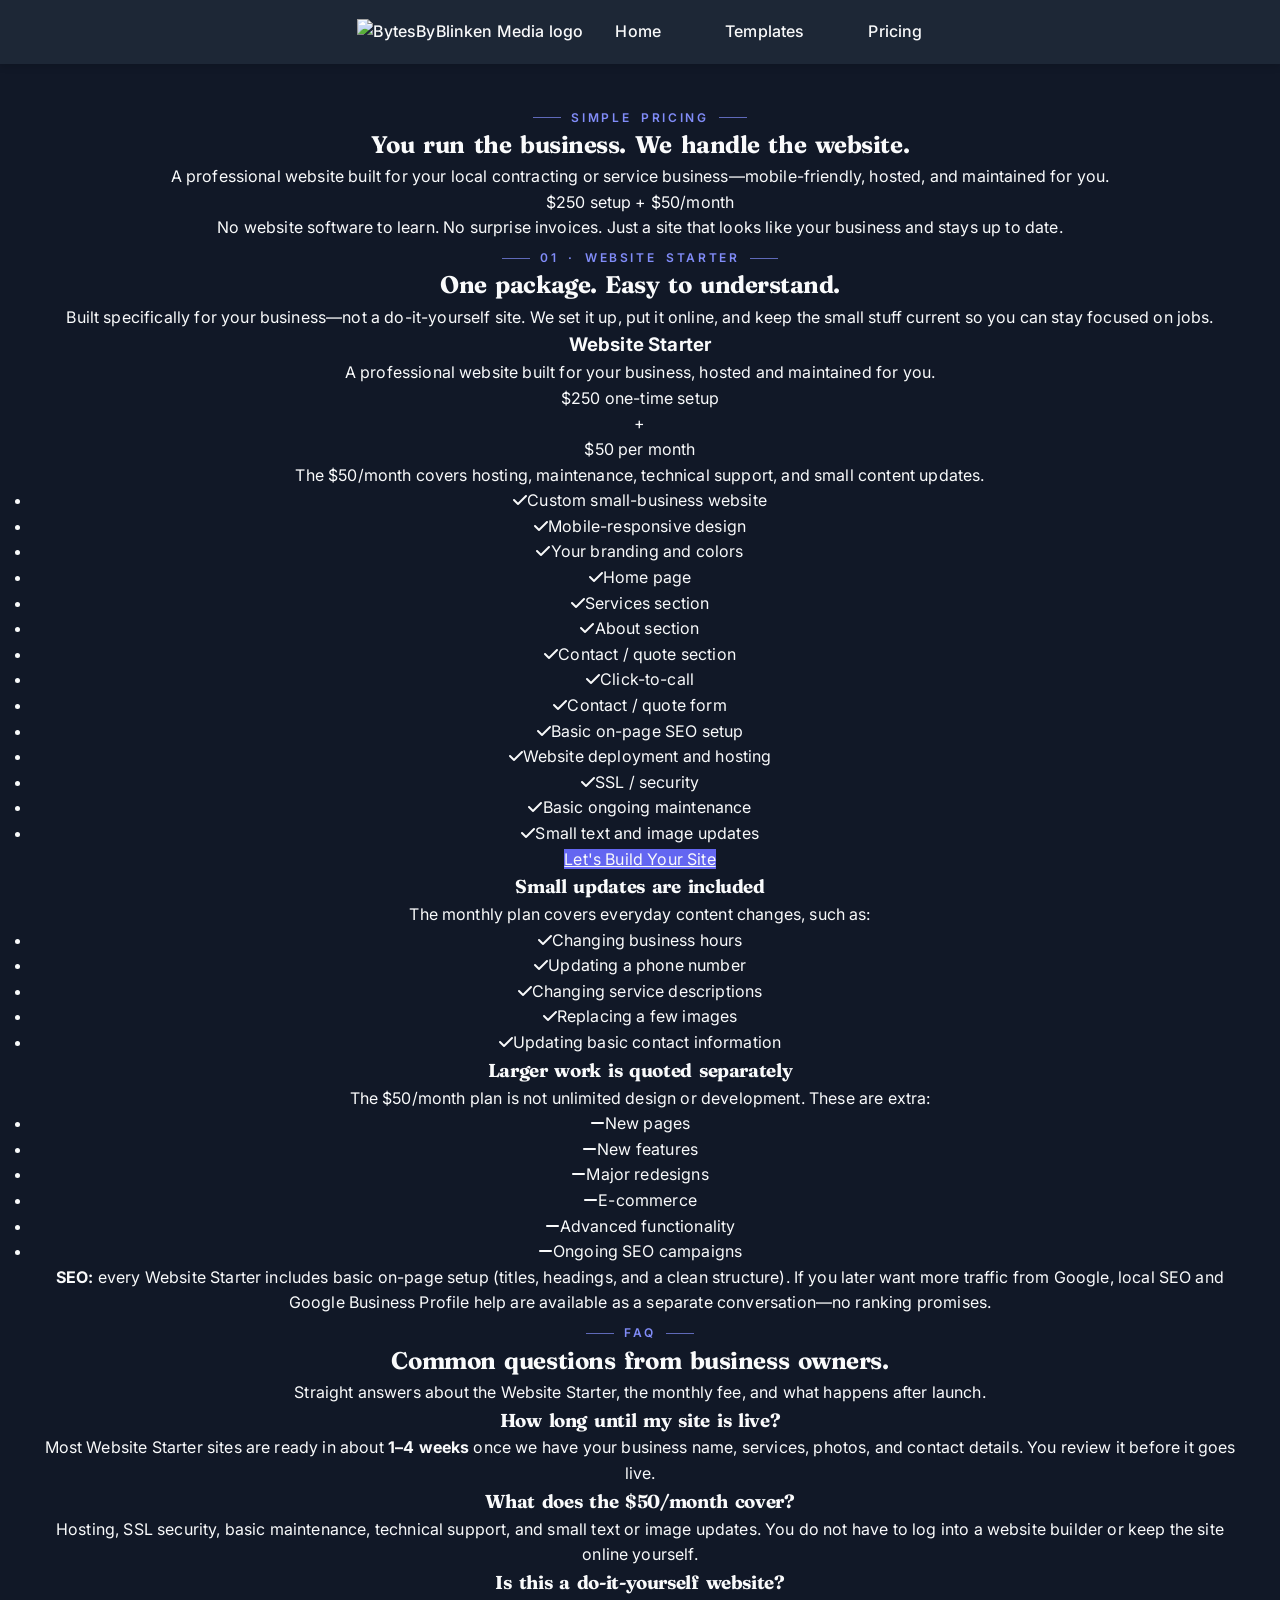
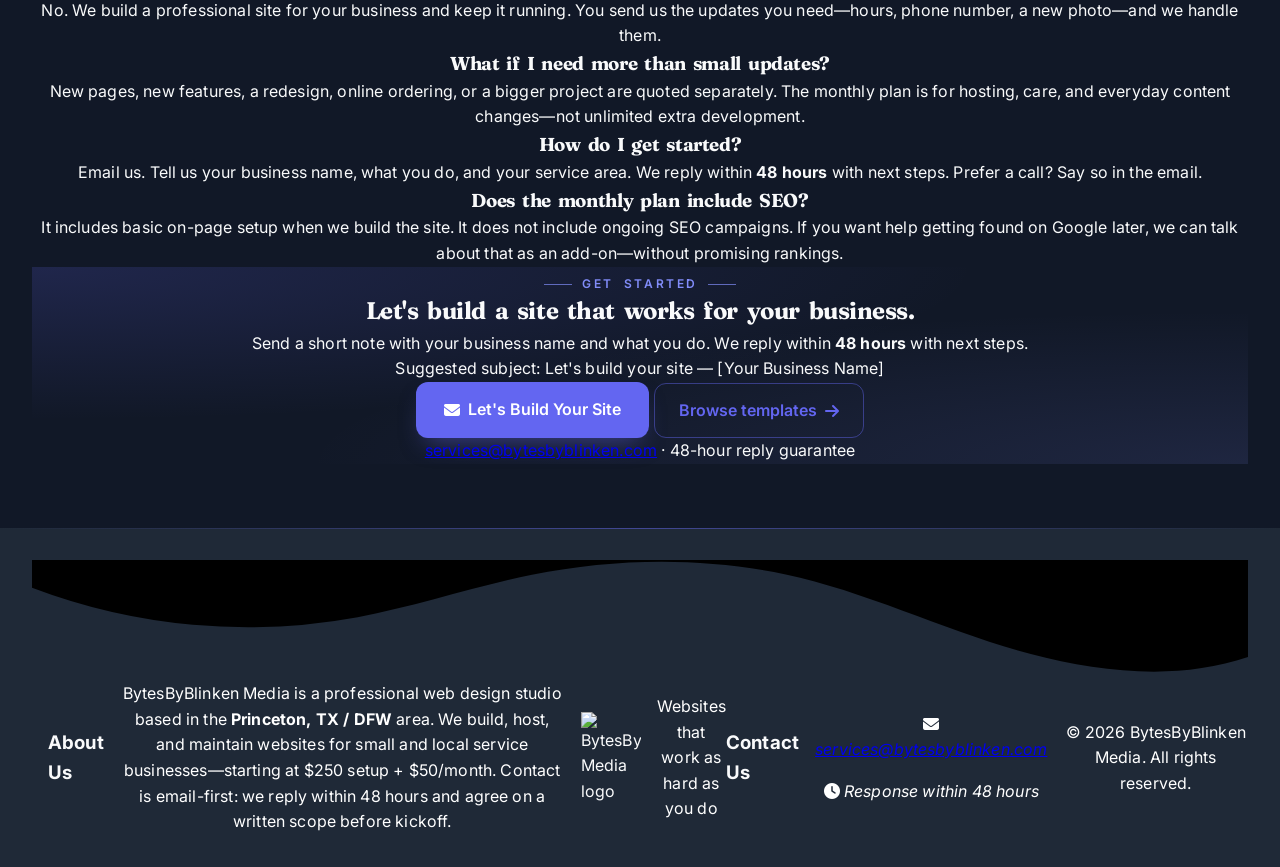
==== pricing.html @ 93beb2c6 "Show real client work and a Princeton/DFW About section. Replace template demos in Recent work with " ====
<!DOCTYPE html>
<html lang="en">
<head>
    <meta charset="UTF-8">
    <meta name="viewport" content="width=device-width, initial-scale=1.0">
    <meta name="description" content="Simple website pricing for local contractors and service businesses: $250 setup plus $50/month. We build, host, and maintain your site so you can run the business.">
    <meta name="keywords" content="small business website pricing, contractor website cost, local business website, affordable website for service businesses, $50 month website, web design pricing" />
    <meta name="author" content="BytesByBlinken">
    <meta name="robots" content="index, follow, max-snippet:-1, max-image-preview:large, max-video-preview:-1">
    <meta property="og:title" content="Website Pricing for Local Businesses | BytesByBlinken Media">
    <meta property="og:description" content="A professional website for your business: $250 setup + $50/month. Hosting, maintenance, and small updates included. You run the business. We handle the website.">
    <meta property="og:image" content="https://builtbyblinken.com/images/Logo.png">
    <meta property="og:image:width" content="1200">
    <meta property="og:image:height" content="630">
    <meta property="og:url" content="https://builtbyblinken.com/pricing.html">
    <meta property="og:type" content="website">
    <link rel="canonical" href="https://builtbyblinken.com/pricing.html">
    <title>Website Pricing for Local Businesses | BytesByBlinken Media</title>
    <link rel="stylesheet" href="style.css">
    <link rel="stylesheet" href="pricing.css">
    <link rel="stylesheet" href="tailwind-built.css">
    <link rel="stylesheet" href="https://cdnjs.cloudflare.com/ajax/libs/font-awesome/6.4.0/css/all.min.css">
    <link rel="icon" type="image/png" href="./images/Logo.png">

    <!-- Google tag (gtag.js) -->
    <script async src="https://www.googletagmanager.com/gtag/js?id=G-9R77YHRG17"></script>
    <script>
      window.dataLayer = window.dataLayer || [];
      function gtag(){dataLayer.push(arguments);}
      gtag('js', new Date());
      gtag('config', 'G-9R77YHRG17');
    </script>

    <!-- Structured Data for Pricing Page -->
    <script type="application/ld+json">
    {
      "@context": "https://schema.org",
      "@type": "PriceSpecification",
      "name": "Website Starter Pricing - BytesByBlinken Media",
      "description": "Professional website for local contractors and service businesses: $250 one-time setup plus $50 per month for hosting, maintenance, and small updates.",
      "url": "https://builtbyblinken.com/pricing.html",
      "isPartOf": {
        "@type": "WebSite",
        "name": "BytesByBlinken Media",
        "url": "https://builtbyblinken.com"
      },
      "offers": [
        {
          "@type": "Offer",
          "name": "Website Starter",
          "description": "Custom small-business website with hosting, maintenance, and small updates included",
          "priceCurrency": "USD",
          "priceSpecification": [
            {
              "@type": "UnitPriceSpecification",
              "name": "One-time setup",
              "price": "250",
              "priceCurrency": "USD"
            },
            {
              "@type": "UnitPriceSpecification",
              "name": "Monthly hosting and maintenance",
              "price": "50",
              "priceCurrency": "USD",
              "billingDuration": "P1M"
            }
          ],
          "itemOffered": {
            "@type": "Service",
            "name": "Website Starter",
            "serviceType": "Small Business Website"
          }
        }
      ]
    }
    </script>
</head>
<body class="bg-primary text-light min-h-screen flex flex-col">
    <header>
        <nav id="navbar" class="fixed top-0 left-0 w-full bg-secondary/95 backdrop-blur-md border-b border-white/10 shadow-lg shadow-black/25 z-50 transition-all duration-300">
            <div class="container mx-auto px-4 py-3 flex flex-row justify-between items-center">
                <a href="./index.html" class="transition-transform duration-300 hover:scale-105 flex items-center" aria-label="BytesByBlinken Media home">
                    <img id="navbar-logo" src="./images/Logo.png" alt="BytesByBlinken Media logo" class="w-10 h-auto">
                </a>
                <ul class="flex flex-row space-x-8 items-center">
                    <li class="flex flex-row md:space-x-8 space-x-4">
                        <a href="./index.html" class="text-light hover:text-accent transition-colors relative py-2 flex items-center after:absolute after:bottom-0 after:left-1/2 after:-translate-x-1/2 after:w-0 after:h-0.5 after:bg-accent after:transition-all hover:after:w-4/5">Home</a>
                        <a href="./templates.html" class="text-light hover:text-accent transition-colors relative py-2 flex items-center after:absolute after:bottom-0 after:left-1/2 after:-translate-x-1/2 after:w-0 after:h-0.5 after:bg-accent after:transition-all hover:after:w-4/5">Templates</a>
                        <a href="./pricing.html" class="text-accent transition-colors relative py-2 flex items-center after:absolute after:bottom-0 after:left-1/2 after:-translate-x-1/2 after:w-4/5 after:h-0.5 after:bg-accent after:transition-all">Pricing</a>
                    </li>
                </ul>
            </div>
        </nav>
    </header>

    <main class="container mx-auto px-4 pt-24 md:pt-28 flex-grow">
        <!-- Hero Section -->
        <section class="relative pb-10 md:pb-14" aria-labelledby="pricing-heading">
            <div class="absolute inset-0 bg-gradient-soft pointer-events-none rounded-3xl" aria-hidden="true"></div>
            <div class="relative pt-6 md:pt-10 px-2 sm:px-4 md:px-6 max-w-4xl mx-auto text-center">
                <span class="eyebrow eyebrow-center justify-center">Simple pricing</span>
                <h1 id="pricing-heading" class="font-display text-4xl sm:text-5xl md:text-6xl text-light font-semibold leading-[1.05] mt-5">
                    You run the business. <span class="text-accent italic">We handle the website.</span>
                </h1>
                <p class="text-muted text-lg md:text-xl leading-relaxed mt-6 max-w-2xl mx-auto animate-slideUp">
                    A professional website built for your local contracting or service business—mobile-friendly, hosted, and maintained for you.
                </p>
                <p class="text-light text-xl md:text-2xl font-semibold mt-6 animate-slideUp">
                    $250 setup + $50/month
                </p>
                <p class="text-muted text-sm md:text-base mt-3 max-w-xl mx-auto">
                    No website software to learn. No surprise invoices. Just a site that looks like your business and stays up to date.
                </p>
            </div>
        </section>

        <!-- Website Starter Section -->
        <section id="website-design" class="py-12 md:py-14 border-t border-white/10" aria-labelledby="website-starter-heading">
            <div class="text-center mb-10 md:mb-12 max-w-3xl mx-auto">
                <span class="eyebrow eyebrow-center justify-center">01 · Website Starter</span>
                <h2 id="website-starter-heading" class="font-display text-3xl md:text-4xl lg:text-5xl text-light font-semibold mt-4 leading-tight">
                    One package. Easy to understand.
                </h2>
                <p class="text-muted mt-6 leading-relaxed text-base md:text-lg">Built specifically for your business—not a do-it-yourself site. We set it up, put it online, and keep the small stuff current so you can stay focused on jobs.</p>
            </div>

            <div class="max-w-5xl mx-auto mt-10 md:mt-12">
                <div class="pricing-card pricing-starter">
                    <div class="pricing-header">
                        <h3 class="pricing-title">Website Starter</h3>
                        <p class="pricing-subtitle">A professional website built for your business, hosted and maintained for you.</p>
                    </div>
                    <div class="pricing-price pricing-price-dual">
                        <div>
                            <span class="price">$250</span>
                            <span class="period">one-time setup</span>
                        </div>
                        <div class="pricing-price-plus" aria-hidden="true">+</div>
                        <div>
                            <span class="price">$50</span>
                            <span class="period">per month</span>
                        </div>
                    </div>
                    <p class="pricing-price-note">The $50/month covers hosting, maintenance, technical support, and small content updates.</p>
                    <div class="pricing-features">
                        <ul>
                            <li><i class="fas fa-check" aria-hidden="true"></i><span class="pricing-feature-text">Custom small-business website</span></li>
                            <li><i class="fas fa-check" aria-hidden="true"></i><span class="pricing-feature-text">Mobile-responsive design</span></li>
                            <li><i class="fas fa-check" aria-hidden="true"></i><span class="pricing-feature-text">Your branding and colors</span></li>
                            <li><i class="fas fa-check" aria-hidden="true"></i><span class="pricing-feature-text">Home page</span></li>
                            <li><i class="fas fa-check" aria-hidden="true"></i><span class="pricing-feature-text">Services section</span></li>
                            <li><i class="fas fa-check" aria-hidden="true"></i><span class="pricing-feature-text">About section</span></li>
                            <li><i class="fas fa-check" aria-hidden="true"></i><span class="pricing-feature-text">Contact / quote section</span></li>
                            <li><i class="fas fa-check" aria-hidden="true"></i><span class="pricing-feature-text">Click-to-call</span></li>
                            <li><i class="fas fa-check" aria-hidden="true"></i><span class="pricing-feature-text">Contact / quote form</span></li>
                            <li><i class="fas fa-check" aria-hidden="true"></i><span class="pricing-feature-text">Basic on-page SEO setup</span></li>
                            <li><i class="fas fa-check" aria-hidden="true"></i><span class="pricing-feature-text">Website deployment and hosting</span></li>
                            <li><i class="fas fa-check" aria-hidden="true"></i><span class="pricing-feature-text">SSL / security</span></li>
                            <li><i class="fas fa-check" aria-hidden="true"></i><span class="pricing-feature-text">Basic ongoing maintenance</span></li>
                            <li><i class="fas fa-check" aria-hidden="true"></i><span class="pricing-feature-text">Small text and image updates</span></li>
                        </ul>
                    </div>
                    <div class="pricing-action">
                        <a href="mailto:services@bytesbyblinken.com?subject=Let%27s%20build%20your%20site%20%E2%80%94%20%5BYour%20Business%20Name%5D&body=Hi%2C%0A%0AI%27m%20interested%20in%20the%20Website%20Starter%20(%24250%20setup%20%2B%20%2450%2Fmonth).%0A%0A-%20Business%20name%3A%20%0A-%20What%20you%20do%3A%20%0A-%20Service%20area%3A%20%0A-%20Current%20website%20or%20social%20(if%20any)%3A%20%0A%0AIf%20you%27d%20rather%20talk%20on%20the%20phone%20first%2C%20say%20so%20here.%0A%0AThanks%21" class="btn-primary">Let's Build Your Site</a>
                    </div>
                </div>
            </div>

            <div class="grid grid-cols-1 md:grid-cols-2 gap-6 md:gap-8 mt-10 md:mt-12 max-w-4xl mx-auto">
                <div class="bg-secondary/60 rounded-xl p-6 backdrop-blur-sm border border-white/5">
                    <h3 class="font-display text-xl font-semibold text-accent mb-3">Small updates are included</h3>
                    <p class="text-muted leading-relaxed mb-3">The monthly plan covers everyday content changes, such as:</p>
                    <ul class="text-muted text-sm space-y-2">
                        <li class="flex gap-2"><i class="fas fa-check text-accent text-xs mt-1.5 shrink-0"></i><span>Changing business hours</span></li>
                        <li class="flex gap-2"><i class="fas fa-check text-accent text-xs mt-1.5 shrink-0"></i><span>Updating a phone number</span></li>
                        <li class="flex gap-2"><i class="fas fa-check text-accent text-xs mt-1.5 shrink-0"></i><span>Changing service descriptions</span></li>
                        <li class="flex gap-2"><i class="fas fa-check text-accent text-xs mt-1.5 shrink-0"></i><span>Replacing a few images</span></li>
                        <li class="flex gap-2"><i class="fas fa-check text-accent text-xs mt-1.5 shrink-0"></i><span>Updating basic contact information</span></li>
                    </ul>
                </div>
                <div class="bg-secondary/60 rounded-xl p-6 backdrop-blur-sm border border-white/5">
                    <h3 class="font-display text-xl font-semibold text-accent mb-3">Larger work is quoted separately</h3>
                    <p class="text-muted leading-relaxed mb-3">The $50/month plan is not unlimited design or development. These are extra:</p>
                    <ul class="text-muted text-sm space-y-2">
                        <li class="flex gap-2"><i class="fas fa-minus text-muted text-xs mt-1.5 shrink-0"></i><span>New pages</span></li>
                        <li class="flex gap-2"><i class="fas fa-minus text-muted text-xs mt-1.5 shrink-0"></i><span>New features</span></li>
                        <li class="flex gap-2"><i class="fas fa-minus text-muted text-xs mt-1.5 shrink-0"></i><span>Major redesigns</span></li>
                        <li class="flex gap-2"><i class="fas fa-minus text-muted text-xs mt-1.5 shrink-0"></i><span>E-commerce</span></li>
                        <li class="flex gap-2"><i class="fas fa-minus text-muted text-xs mt-1.5 shrink-0"></i><span>Advanced functionality</span></li>
                        <li class="flex gap-2"><i class="fas fa-minus text-muted text-xs mt-1.5 shrink-0"></i><span>Ongoing SEO campaigns</span></li>
                    </ul>
                </div>
            </div>

            <p class="text-muted text-sm mt-8 max-w-2xl mx-auto leading-relaxed border border-white/10 rounded-xl bg-secondary/40 px-4 py-3 text-center">
                <strong class="text-light font-medium">SEO:</strong> every Website Starter includes basic on-page setup (titles, headings, and a clean structure). If you later want more traffic from Google, local SEO and Google Business Profile help are available as a separate conversation—no ranking promises.
            </p>
        </section>

        <!-- FAQ Section -->
        <section class="py-12 md:py-14 border-t border-white/10" aria-labelledby="pricing-faq-heading">
            <div class="text-center mb-10 md:mb-12 max-w-3xl mx-auto">
                <span class="eyebrow eyebrow-center justify-center">FAQ</span>
                <h2 id="pricing-faq-heading" class="font-display text-3xl md:text-4xl lg:text-5xl text-light font-semibold mt-4 leading-tight">
                    Common questions <span class="text-accent">from business owners</span>.
                </h2>
                <p class="text-muted mt-5 leading-relaxed text-base md:text-lg">Straight answers about the Website Starter, the monthly fee, and what happens after launch.</p>
            </div>

            <div class="grid grid-cols-1 md:grid-cols-2 gap-6 md:gap-8 mt-10 md:mt-12 max-w-4xl mx-auto">
                <div class="bg-secondary/60 rounded-xl p-6 backdrop-blur-sm border border-white/5">
                    <h3 class="font-display text-xl font-semibold text-accent mb-3">How long until my site is live?</h3>
                    <p class="text-muted leading-relaxed">Most Website Starter sites are ready in about <strong class="text-light font-medium">1–4 weeks</strong> once we have your business name, services, photos, and contact details. You review it before it goes live.</p>
                </div>

                <div class="bg-secondary/60 rounded-xl p-6 backdrop-blur-sm border border-white/5">
                    <h3 class="font-display text-xl font-semibold text-accent mb-3">What does the $50/month cover?</h3>
                    <p class="text-muted leading-relaxed">Hosting, SSL security, basic maintenance, technical support, and small text or image updates. You do not have to log into a website builder or keep the site online yourself.</p>
                </div>

                <div class="bg-secondary/60 rounded-xl p-6 backdrop-blur-sm border border-white/5">
                    <h3 class="font-display text-xl font-semibold text-accent mb-3">Is this a do-it-yourself website?</h3>
                    <p class="text-muted leading-relaxed">No. We build a professional site for your business and keep it running. You send us the updates you need—hours, phone number, a new photo—and we handle them.</p>
                </div>

                <div class="bg-secondary/60 rounded-xl p-6 backdrop-blur-sm border border-white/5">
                    <h3 class="font-display text-xl font-semibold text-accent mb-3">What if I need more than small updates?</h3>
                    <p class="text-muted leading-relaxed">New pages, new features, a redesign, online ordering, or a bigger project are quoted separately. The monthly plan is for hosting, care, and everyday content changes—not unlimited extra development.</p>
                </div>

                <div class="bg-secondary/60 rounded-xl p-6 backdrop-blur-sm border border-white/5">
                    <h3 class="font-display text-xl font-semibold text-accent mb-3">How do I get started?</h3>
                    <p class="text-muted leading-relaxed">Email us. Tell us your business name, what you do, and your service area. We reply within <strong class="text-light font-medium">48 hours</strong> with next steps. Prefer a call? Say so in the email.</p>
                </div>

                <div class="bg-secondary/60 rounded-xl p-6 backdrop-blur-sm border border-white/5">
                    <h3 class="font-display text-xl font-semibold text-accent mb-3">Does the monthly plan include SEO?</h3>
                    <p class="text-muted leading-relaxed">It includes basic on-page setup when we build the site. It does not include ongoing SEO campaigns. If you want help getting found on Google later, we can talk about that as an add-on—without promising rankings.</p>
                </div>
            </div>
        </section>

        <!-- CTA Section -->
        <section class="py-12 md:py-16">
            <div class="text-center bg-gradient-soft bg-secondary/50 rounded-3xl p-10 md:p-14 backdrop-blur-sm border border-accent/20 ring-1 ring-white/5 shadow-xl shadow-black/20 max-w-4xl mx-auto">
                <span class="eyebrow eyebrow-center justify-center">Get started</span>
                <h2 class="font-display text-3xl md:text-4xl lg:text-5xl font-semibold text-light mt-5 mb-5 leading-tight">
                    Let's build a site that <span class="text-accent">works for your business</span>.
                </h2>
                <p class="text-muted mb-3 max-w-2xl mx-auto leading-relaxed text-base md:text-lg">Send a short note with your business name and what you do. We reply within <strong class="text-light font-medium">48 hours</strong> with next steps.</p>
                <p class="text-muted text-sm mb-8 max-w-xl mx-auto">Suggested subject: <span class="text-light font-medium">Let's build your site — [Your Business Name]</span></p>
                <div class="flex flex-col sm:flex-row justify-center items-center gap-4">
                    <a href="mailto:services@bytesbyblinken.com?subject=Let%27s%20build%20your%20site%20%E2%80%94%20%5BYour%20Business%20Name%5D&body=Hi%2C%0A%0AI%27m%20interested%20in%20the%20Website%20Starter%20(%24250%20setup%20%2B%20%2450%2Fmonth).%0A%0A-%20Business%20name%3A%20%0A-%20What%20you%20do%3A%20%0A-%20Service%20area%3A%20%0A-%20Current%20website%20or%20social%20(if%20any)%3A%20%0A%0AIf%20you%27d%20rather%20talk%20on%20the%20phone%20first%2C%20say%20so%20here.%0A%0AThanks%21" class="btn-cta">
                        <i class="fas fa-envelope text-sm"></i>
                        <span>Let's Build Your Site</span>
                    </a>
                    <a href="./templates.html" class="btn-ghost">
                        <span>Browse templates</span>
                        <i class="fas fa-arrow-right text-xs"></i>
                    </a>
                </div>
                <p class="text-muted text-sm mt-6"><a href="mailto:services@bytesbyblinken.com" class="text-accent hover:text-highlight transition-colors">services@bytesbyblinken.com</a> · 48-hour reply guarantee</p>
            </div>
        </section>
    </main>

    <footer class="bg-secondary mt-16 py-12 relative overflow-hidden">
        <div class="absolute top-0 left-0 w-full h-px bg-gradient-to-r from-transparent via-accent to-transparent opacity-50"></div>

        <!-- Footer Wave SVG -->
        <div class="absolute top-0 left-0 w-full overflow-hidden leading-none transform rotate-180">
            <svg class="relative block w-full h-12" data-name="Layer 1" xmlns="http://www.w3.org/2000/svg" viewBox="0 0 1200 120" preserveAspectRatio="none">
                <path d="M321.39,56.44c58-10.79,114.16-30.13,172-41.86,82.39-16.72,168.19-17.73,250.45-.39C823.78,31,906.67,72,985.66,92.83c70.05,18.48,146.53,26.09,214.34,3V0H0V27.35A600.21,600.21,0,0,0,321.39,56.44Z" class="fill-primary"></path>
            </svg>
        </div>

        <div class="container mx-auto px-4">
            <div class="grid md:grid-cols-3 gap-12 items-start mb-8 px-2">
                <div>
                    <h3 style="margin: 1rem;" class="text-xl font-bold mb-6 relative">
                        <span class="text-light relative inline-block">About<br>Us</span>
                        <span class="absolute -bottom-1 left-0 w-full h-0.5 bg-accent"></span>
                    </h3>
                    <p class="text-muted mb-4 leading-relaxed mt-2">BytesByBlinken Media is a professional web design studio based in the <strong class="text-light font-medium">Princeton, TX / DFW</strong> area. We build, host, and maintain websites for small and local service businesses—starting at $250 setup + $50/month. Contact is email-first: we reply within 48 hours and agree on a written scope before kickoff.</p>
                </div>

                <div class="text-center">
                    <img id="footer-logo" src="./images/Logo.png" alt="BytesByBlinken Media logo" class="w-24 mx-auto mb-4">
                    <p class="text-muted">Websites that work as hard as you do</p>
                </div>

                <div>
                    <h3 class="text-xl font-bold mb-4 relative">
                        <span class="text-light relative inline-block">Contact<br>Us</span>
                        <span class="absolute -bottom-1 left-0 w-full h-0.5 bg-accent"></span>
                    </h3>
                    <address class="not-italic text-muted">
                        <p style="margin: 1rem;" class="mb-2 flex items-center">
                            <i class="fas fa-envelope mr-3 text-accent"></i>
                            <a href="mailto:services@bytesbyblinken.com" class="hover:text-accent transition-colors">services@bytesbyblinken.com</a>
                        </p>
                        <p style="margin: 1rem;" class="mb-2 flex items-center">
                            <i class="fas fa-clock mr-3 text-accent"></i>
                            Response within 48 hours
                        </p>
                    </address>
                </div>
            </div>

            <div class="border-t border-white/10 pt-6 text-center">
                <p class="text-muted text-sm">&copy; 2026 BytesByBlinken Media. All rights reserved.</p>
            </div>
        </div>
    </footer>
</body>
</html>
---- style.css ----
@import url('https://fonts.googleapis.com/css2?family=Inter:wght@300;400;500;600;700&display=swap');
@import url('https://fonts.googleapis.com/css2?family=Fraunces:opsz,wght@9..144,400;9..144,500;9..144,600;9..144,700;9..144,800&display=swap');

:root {
    --primary-color: #111827;    /* Dark gray-blue */
    --secondary-color: #1F2937;  /* Darker gray-blue */
    --accent-color: #6366F1;     /* Indigo */
    --highlight-color: #818CF8;  /* Light indigo */
    --muted-color: #9CA3AF;      /* Gray */
    --light-color: #F9FAFB;      /* Off white */
    --text-light: #F3F4F6;       /* Light gray */
    --shadow-color: rgba(0, 0, 0, 0.1);
    --transition-speed: 0.3s;
    --header-height: 64px;       /* 4rem/16px header height */
    --border-radius: 12px;       /* Consistent border radius */
    --card-shadow: 0 10px 15px -3px rgba(0, 0, 0, 0.1), 0 4px 6px -2px rgba(0, 0, 0, 0.05);
}

* {
    box-sizing: border-box;
    margin: 0;
    padding: 0;
}

body {
    font-family: 'Inter', sans-serif;
    background-color: var(--primary-color);
    color: var(--light-color);
    min-height: 100vh;
    display: flex;
    flex-direction: column;
    line-height: 1.6;
    letter-spacing: 0.01em;
}

#footer-logo {
    width: 6rem;
    max-width: 100%;
    margin-left: auto;
    margin-right: auto;
}

#logo {
    width: 15%;
    height: auto;
    border-radius: 10%;
}

#navbar {
    position: fixed;
    top: 0;
    left: 0;
    width: 100%;
    height: var(--header-height);
    background-color: rgba(31, 41, 55, 0.95); /* Semi-transparent background */
    padding: 1rem 2rem;
    text-align: center;
    border-bottom: 1px solid var(--border-color);
    backdrop-filter: blur(10px); /* Modern blur effect */
    -webkit-backdrop-filter: blur(10px);
    box-shadow: 0 4px 6px var(--shadow-color);
    display: flex;
    justify-content: space-between;
    align-items: center;
    z-index: 1000;
    transition: all var(--transition-speed) ease;
}

#navbar > div {
    max-width: 1400px;
    margin: 0 auto;
    display: flex;
    justify-content: space-evenly;
    align-items: center;
}

#navbar-logo {
    width: 60px;
    height: auto;
    transition: transform 0.3s ease;
}

#navbar-logo:hover {
    transform: scale(1.05);
}

#navbar ul {
    list-style: none;
    margin: 0;
    padding: 0;
    display: flex;
    gap: 2rem;
}

#navbar li {
    display: flex;
    gap: 2rem;
}

#navbar a {
    color: var(--light-color);
    text-decoration: none;
    transition: all 0.3s ease;
    padding: 0.5rem 1rem;
    position: relative;
    font-weight: 500;
}

#navbar a:hover {
    color: var(--accent-color);
}

#navbar a::after {
    content: '';
    position: absolute;
    width: 0;
    height: 2px;
    bottom: 0;
    left: 50%;
    background-color: var(--accent-color);
    transition: all 0.3s ease;
    transform: translateX(-50%);
}

#navbar a:hover::after {
    width: 70%;
}

main {
    padding-top: 100px; /* Further increased padding to ensure content is below header */
    max-width: 1400px;
    margin: 0 auto;
    text-align: center;
    padding-left: 2rem;
    padding-right: 2rem;
}

/* Only apply when h1 is not using Tailwind text-* utilities (those need higher specificity) */
main h1:not([class*="text-"]) {
    font-size: 2.5rem;
    color: var(--accent-color);
    text-align: center;
    margin-bottom: 2rem;
    padding-top: 1rem;
    position: relative;
    z-index: 1;
}

.welcome-section {
    display: grid;
    grid-template-columns: repeat(3, 1fr);
    gap: 2rem;
    align-items: center;
    padding: 2rem 0;
}

.welcome-intro {
    text-align: center;
    padding: 2rem;
    background-color: var(--secondary-color);
    border-radius: 10px;
    box-shadow: 0 4px 6px rgba(0, 0, 0, 0.1);
}

.welcome-intro h1 {
    font-size: 2.5rem;
    margin-bottom: 1rem;
}

.image-container img {
    width: 100%;
    height: auto;
    border-radius: 10px;
    transition: transform var(--transition-speed) ease;
}

#welcome-img, #content-img {
    width: 100%;
    max-width: 400px;
    border-radius: 10px;
    transition: transform var(--transition-speed) ease;
}

.content {
    display: grid;
    grid-template-columns: repeat(3, 1fr);
    gap: 2rem;
    padding: 2rem 0;
    margin-top: 2rem;
    border-top: 1px solid var(--text-light);
}

button {
    background-color: var(--accent-color);
    color: white;
    border: none;
    padding: 0.8rem 1.5rem;
    border-radius: var(--border-radius);
    cursor: pointer;
    font-weight: 600;
    text-transform: uppercase;
    letter-spacing: 1px;
    transition: all var(--transition-speed) ease;
    position: relative;
    overflow: hidden;
    z-index: 1;
}

button::before {
    content: '';
    position: absolute;
    top: 0;
    left: 0;
    width: 0%;
    height: 100%;
    background-color: var(--highlight-color);
    transition: all 0.5s ease;
    z-index: -1;
}

button:hover {
    box-shadow: 0 6px 12px rgba(0, 0, 0, 0.15);
    transform: translateY(-2px);
}

button:hover::before {
    width: 100%;
}

footer {
    background-color: var(--secondary-color);
    padding: 2rem;
    margin-top: 4rem;
    border-top: 1px solid var(--border-color);
    position: relative;
    overflow: hidden;
}

footer::before {
    content: '';
    position: absolute;
    top: 0;
    left: 0;
    width: 100%;
    height: 1px;
    background: linear-gradient(90deg, transparent, var(--accent-color), transparent);
    opacity: 0.5;
}

footer div {
    display: flex;
    justify-content: space-around;
    align-items: center;
    max-width: 1400px;
    margin: 0 auto;
}

#footer-logo {
    width: 60px;
    height: auto;
    margin: 0 1rem;
}

footer p {
    color: #fff;
    text-align: center;
}

/* Media Queries */
@media (max-width: 1024px) {
    .welcome-section,
    .content {
        grid-template-columns: repeat(2, 1fr);
    }
}

@media (max-width: 768px) {
    #navbar {
        padding: 0.5rem 0;
    }

    #navbar > div {
        flex-direction: row;
    }

    #navbar ul {
        flex-direction: row;
    }

    #navbar li {
        flex-direction: row;
    }

    #navbar a {
        font-size: 0.9rem;
        padding: 0.5rem 0.75rem;
    }

    footer div {
        flex-direction: column;
        gap: 1rem;
        text-align: center;
    }

    #footer-logo {
        width: 50px;
    }

    .welcome-section,
    .content {
        grid-template-columns: 1fr;
        gap: 1.5rem;
    }

    main {
        padding-top: 180px; /* Adjusted padding for mobile */
    }

    main h1:not([class*="text-"]) {
        padding-top: 2rem;
    }

    .welcome-intro {
        padding: 1.5rem;
    }

    #welcome-img,
    #content-img {
        max-width: 100%;
    }
}

/* Animations */
@keyframes fadeIn {
    from { opacity: 0; }
    to { opacity: 1; }
}

@keyframes slideUp {
    from { opacity: 0; transform: translateY(20px); }
    to { opacity: 1; transform: translateY(0); }
}

@keyframes slideInLeft {
    from { opacity: 0; transform: translateX(-20px); }
    to { opacity: 1; transform: translateX(0); }
}

@keyframes slideInRight {
    from { opacity: 0; transform: translateX(20px); }
    to { opacity: 1; transform: translateX(0); }
}

.animate-fadeIn {
    animation: fadeIn 1s ease forwards;
}

.animate-slideUp {
    animation: slideUp 0.8s ease forwards;
}

.animate-slideInLeft {
    animation: slideInLeft 0.8s ease forwards;
}

.animate-slideInRight {
    animation: slideInRight 0.8s ease forwards;
}

.animation-delay-200 {
    animation-delay: 0.2s;
}

.animation-delay-400 {
    animation-delay: 0.4s;
}

.animation-delay-600 {
    animation-delay: 0.6s;
}

/* Accessibility */
@media (prefers-reduced-motion: reduce) {
    * {
        transition: none !important;
        animation: none !important;
    }
}

/* Button and card patterns (plain CSS — no Tailwind @apply; works everywhere and satisfies CSS linters) */
.btn {
    padding: 0.5rem 1rem;
    border-radius: 0.5rem;
    transition: all 0.3s ease;
}

.btn-primary {
    background-color: var(--accent-color);
    color: var(--light-color);
}

.btn-primary:hover {
    background-color: var(--highlight-color);
}

.card {
    background-color: var(--secondary-color);
    border-radius: var(--border-radius);
    padding: 1.5rem;
    overflow: hidden;
    transition: all 0.3s ease;
    box-shadow: var(--card-shadow);
    border: 1px solid rgba(255, 255, 255, 0.05);
}

.card img {
    width: 100%;
    height: auto;
    object-fit: cover;
    border-radius: 8px;
}

.gallery-item {
    background: var(--secondary-color);
    border: 1px solid rgba(255, 255, 255, 0.05);
    border-radius: var(--border-radius);
    overflow: hidden;
    transition: all 0.3s ease;
    box-shadow: var(--card-shadow);
    position: relative;
}

.gallery-item:hover {
    transform: translateY(-5px);
    box-shadow: 0 15px 30px rgba(0, 0, 0, 0.2);
    border-color: rgba(99, 102, 241, 0.3);
}

.gallery-item img {
    width: 100%;
    height: 200px;
    object-fit: cover;
    border-bottom: 2px solid var(--accent-color);
    transition: all 0.5s ease;
}

.gallery-item:hover img {
    transform: scale(1.05);
}

.gallery-button {
    background-color: var(--accent-color);
    width: 100%;
    padding: 1rem;
    color: var(--light-color);
    border: none;
    font-size: 1.1rem;
    font-weight: bold;
    cursor: pointer;
    transition: all 0.3s ease;
    position: relative;
    overflow: hidden;
    z-index: 1;
}

.gallery-button::before {
    content: '';
    position: absolute;
    top: 0;
    left: 0;
    width: 0%;
    height: 100%;
    background-color: var(--highlight-color);
    transition: all 0.5s ease;
    z-index: -1;
}

.gallery-button:hover {
    letter-spacing: 1px;
}

.gallery-button:hover::before {
    width: 100%;
}

/* Container for the section */
.section-container {
    display: flex;
    flex-wrap: wrap;
    justify-content: center;
    align-items: center;
    gap: 2rem;
    padding: 2rem;
}

/* Card styling */
.card {
    background-color: var(--secondary-color);
    border-radius: 8px;
    box-shadow: 0 4px 8px rgba(0, 0, 0, 0.1);
    max-width: 400px;
    padding: 1.5rem;
    text-align: center;
    color: var(--light-color);
}

/* Image styling */
.card img {
    width: 100%;
    height: auto;
    border-radius: 8px;
    margin-bottom: 1rem;
}

/* Text styling */
.card h2 {
    font-size: 1.75rem;
    margin-bottom: 1rem;
}

.card p {
    font-size: 1rem;
    line-height: 1.5;
    margin-bottom: 1rem;
}

/* Responsive adjustments */
@media (max-width: 768px) {
    .section-container {
        flex-direction: column;
        padding: 1rem;
    }

    .card {
        max-width: 100%;
    }
}

/* ============================================================
   AGENCY DESIGN SYSTEM
   Display serif (Fraunces), eyebrow labels, oversized indices,
   industry pills, stats, ghost buttons, comparison table.
   Used across index.html, templates.html, pricing.html.
   ============================================================ */

/* Display serif heading */
.font-display {
    font-family: 'Fraunces', Georgia, 'Times New Roman', serif;
    letter-spacing: -0.02em;
    word-spacing: 0.18em;
    font-feature-settings: "ss01", "ss02";
}

/* Eyebrow label (small caps tracked, with leading bar) */
.eyebrow {
    font-size: 0.75rem;
    font-weight: 600;
    text-transform: uppercase;
    letter-spacing: 0.22em;
    word-spacing: 0.35em;
    color: var(--highlight-color);
    display: inline-flex;
    align-items: center;
    gap: 0.625rem;
    line-height: 1;
}

.eyebrow::before {
    content: '';
    width: 1.75rem;
    height: 1px;
    background-color: var(--highlight-color);
    opacity: 0.7;
    flex-shrink: 0;
}

.eyebrow.eyebrow-center::after {
    content: '';
    width: 1.75rem;
    height: 1px;
    background-color: var(--highlight-color);
    opacity: 0.7;
    flex-shrink: 0;
}

/* Oversized faint section index (01, 02, 03 …) */
.section-index {
    font-family: 'Fraunces', Georgia, serif;
    font-size: clamp(2.75rem, 6vw, 4.5rem);
    font-weight: 600;
    color: var(--accent-color);
    opacity: 0.18;
    line-height: 1;
    letter-spacing: -0.03em;
    display: inline-block;
}

/* Soft radial gradient backdrop for hero / feature panels */
.bg-gradient-soft {
    background:
        radial-gradient(ellipse at top left, rgba(99, 102, 241, 0.18), transparent 55%),
        radial-gradient(ellipse at bottom right, rgba(129, 140, 248, 0.12), transparent 55%);
}

/* Subtle dotted grid backdrop (for hero decoration) */
.bg-dot-grid {
    background-image: radial-gradient(rgba(255, 255, 255, 0.06) 1px, transparent 1px);
    background-size: 22px 22px;
}

/* Industry pills (used in industries-served strip) */
.industry-pill {
    display: inline-flex;
    align-items: center;
    gap: 0.5rem;
    padding: 0.5rem 1rem;
    border-radius: 9999px;
    background-color: rgba(99, 102, 241, 0.08);
    border: 1px solid rgba(99, 102, 241, 0.2);
    color: var(--text-light);
    font-size: 0.875rem;
    font-weight: 500;
    transition: background-color 0.2s ease, border-color 0.2s ease, transform 0.2s ease;
}

.industry-pill i {
    color: var(--accent-color);
    font-size: 0.75rem;
}

.industry-pill:hover {
    background-color: rgba(99, 102, 241, 0.15);
    border-color: rgba(99, 102, 241, 0.45);
    transform: translateY(-1px);
}

/* Stats bar */
.stat-block {
    text-align: center;
    padding: 1.25rem 0.75rem;
}

.stat-number {
    font-family: 'Fraunces', Georgia, serif;
    font-size: clamp(2.25rem, 4.5vw, 3.25rem);
    font-weight: 600;
    color: var(--light-color);
    line-height: 1;
    letter-spacing: -0.03em;
    display: block;
}

.stat-number .stat-suffix {
    color: var(--accent-color);
    font-weight: 500;
}

.stat-label {
    font-size: 0.875rem;
    color: var(--muted-color);
    margin-top: 0.625rem;
    line-height: 1.4;
    display: block;
}

/* Ghost / outlined button variant for agency CTAs */
.btn-ghost {
    background-color: transparent;
    color: var(--accent-color);
    border: 1px solid rgba(99, 102, 241, 0.45);
    padding: 0.85rem 1.5rem;
    border-radius: var(--border-radius);
    font-weight: 600;
    text-decoration: none;
    display: inline-flex;
    align-items: center;
    justify-content: center;
    gap: 0.5rem;
    transition: background-color 0.2s ease, border-color 0.2s ease, color 0.2s ease, transform 0.2s ease;
    cursor: pointer;
    text-transform: none;
    letter-spacing: 0;
}

.btn-ghost:hover {
    background-color: rgba(99, 102, 241, 0.1);
    border-color: var(--accent-color);
    color: var(--highlight-color);
    transform: translateY(-1px);
}

/* Solid agency CTA (bigger than the .btn-primary in pricing.css) */
.btn-cta {
    background-color: var(--accent-color);
    color: white;
    padding: 0.95rem 1.75rem;
    border-radius: var(--border-radius);
    font-weight: 600;
    text-decoration: none;
    display: inline-flex;
    align-items: center;
    justify-content: center;
    gap: 0.5rem;
    transition: background-color 0.2s ease, box-shadow 0.2s ease, transform 0.2s ease;
    box-shadow: 0 12px 24px -10px rgba(99, 102, 241, 0.5);
    text-transform: none;
    letter-spacing: 0;
    border: none;
    cursor: pointer;
}

.btn-cta:hover {
    background-color: var(--highlight-color);
    box-shadow: 0 18px 30px -10px rgba(99, 102, 241, 0.6);
    transform: translateY(-2px);
}

/* Process timeline connector */
.process-step {
    position: relative;
}

@media (min-width: 1024px) {
    .process-timeline {
        position: relative;
    }
    .process-timeline::before {
        content: '';
        position: absolute;
        top: 1.75rem;
        left: 8%;
        right: 8%;
        height: 2px;
        background: linear-gradient(90deg,
            rgba(99, 102, 241, 0) 0%,
            rgba(99, 102, 241, 0.4) 15%,
            rgba(129, 140, 248, 0.4) 50%,
            rgba(99, 102, 241, 0.4) 85%,
            rgba(99, 102, 241, 0) 100%);
        z-index: 0;
    }
    .process-step {
        z-index: 1;
    }
}

/* Differentiator card (Why work with us) */
.differentiator-card {
    background-color: rgba(31, 41, 55, 0.6);
    border: 1px solid rgba(255, 255, 255, 0.06);
    border-radius: var(--border-radius);
    padding: 1.75rem;
    transition: border-color 0.2s ease, transform 0.2s ease, background-color 0.2s ease;
    backdrop-filter: blur(6px);
}

.differentiator-card:hover {
    border-color: rgba(99, 102, 241, 0.35);
    transform: translateY(-3px);
    background-color: rgba(31, 41, 55, 0.8);
}

.differentiator-icon {
    width: 2.75rem;
    height: 2.75rem;
    border-radius: 0.75rem;
    background-color: rgba(99, 102, 241, 0.15);
    display: inline-flex;
    align-items: center;
    justify-content: center;
    color: var(--accent-color);
    font-size: 1.125rem;
    margin-bottom: 1.25rem;
}

/* Pricing comparison table (used on pricing.html) */
.compare-table {
    width: 100%;
    border-collapse: separate;
    border-spacing: 0;
    background-color: rgba(31, 41, 55, 0.5);
    border: 1px solid rgba(255, 255, 255, 0.08);
    border-radius: var(--border-radius);
    overflow: hidden;
    font-size: 0.95rem;
}

.compare-table thead th {
    text-align: left;
    padding: 1rem 1.25rem;
    font-weight: 600;
    color: var(--light-color);
    background-color: rgba(0, 0, 0, 0.25);
    border-bottom: 1px solid rgba(255, 255, 255, 0.08);
    font-size: 0.875rem;
    text-transform: uppercase;
    letter-spacing: 0.08em;
}

.compare-table thead th.is-popular {
    color: var(--highlight-color);
    background-color: rgba(99, 102, 241, 0.12);
}

.compare-table tbody td {
    padding: 0.95rem 1.25rem;
    border-bottom: 1px solid rgba(255, 255, 255, 0.05);
    color: var(--muted-color);
    vertical-align: top;
}

.compare-table tbody tr:last-child td {
    border-bottom: none;
}

.compare-table tbody td:first-child {
    color: var(--light-color);
    font-weight: 500;
    width: 28%;
}

.compare-table .col-popular {
    background-color: rgba(99, 102, 241, 0.06);
    color: var(--text-light);
}

.compare-table .check {
    color: var(--accent-color);
    font-weight: 700;
}

.compare-table .dash {
    color: rgba(156, 163, 175, 0.5);
}

@media (max-width: 768px) {
    .compare-table {
        font-size: 0.85rem;
    }
    .compare-table thead th,
    .compare-table tbody td {
        padding: 0.75rem 0.85rem;
    }
}

/* Recent work / featured templates card on homepage */
.work-card {
    position: relative;
    border-radius: var(--border-radius);
    overflow: hidden;
    background-color: var(--secondary-color);
    border: 1px solid rgba(255, 255, 255, 0.06);
    transition: transform 0.3s ease, border-color 0.3s ease, box-shadow 0.3s ease;
    text-decoration: none;
    display: flex;
    flex-direction: column;
}

.work-card:hover {
    transform: translateY(-4px);
    border-color: rgba(99, 102, 241, 0.35);
    box-shadow: 0 20px 30px -15px rgba(0, 0, 0, 0.5);
}

.work-card-visual {
    aspect-ratio: 4 / 3;
    width: 100%;
    display: flex;
    align-items: center;
    justify-content: center;
    border-bottom: 1px solid rgba(255, 255, 255, 0.05);
    position: relative;
    overflow: hidden;
    background-color: rgba(255, 255, 255, 0.04);
}

.work-card-image {
    width: 100%;
    height: 100%;
    object-fit: cover;
    object-position: top center;
    display: block;
}

.work-card-visual::after {
    content: '';
    position: absolute;
    inset: 0;
    background: linear-gradient(180deg, transparent 60%, rgba(0, 0, 0, 0.4) 100%);
    pointer-events: none;
}

.work-card-body {
    padding: 1.25rem 1.5rem 1.5rem;
}

.work-card-category {
    font-size: 0.7rem;
    font-weight: 600;
    text-transform: uppercase;
    letter-spacing: 0.15em;
    color: var(--highlight-color);
    margin-bottom: 0.5rem;
    display: block;
}

.work-card-title {
    font-family: 'Fraunces', Georgia, serif;
    font-size: 1.35rem;
    font-weight: 600;
    color: var(--light-color);
    letter-spacing: -0.01em;
    margin-bottom: 0.5rem;
    line-height: 1.2;
}

.work-card-desc {
    font-size: 0.875rem;
    color: var(--muted-color);
    line-height: 1.5;
    margin-bottom: 1rem;
}

.work-card-link {
    color: var(--accent-color);
    font-size: 0.875rem;
    font-weight: 600;
    display: inline-flex;
    align-items: center;
    gap: 0.4rem;
    transition: color 0.2s ease, gap 0.2s ease;
}

.work-card:hover .work-card-link {
    color: var(--highlight-color);
    gap: 0.6rem;
}

/* Decorative stacked-templates visual for hero */
.hero-stack {
    position: relative;
    width: 100%;
    aspect-ratio: 5 / 4;
    max-width: 30rem;
    margin: 0 auto;
}

.hero-stack-card {
    position: absolute;
    border-radius: 0.875rem;
    border: 1px solid rgba(255, 255, 255, 0.08);
    box-shadow: 0 25px 40px -15px rgba(0, 0, 0, 0.55);
    overflow: hidden;
    background-color: var(--secondary-color);
}

.hero-stack-card::before {
    content: '';
    position: absolute;
    inset: 0;
    background: linear-gradient(135deg, var(--gradient-from, #6366F1) 0%, var(--gradient-to, #818CF8) 100%);
    opacity: 0.85;
}

.hero-stack-card::after {
    content: '';
    position: absolute;
    top: 0;
    left: 0;
    right: 0;
    height: 1.25rem;
    background-color: rgba(0, 0, 0, 0.35);
    border-bottom: 1px solid rgba(255, 255, 255, 0.08);
    background-image:
        radial-gradient(circle at 0.65rem 0.65rem, rgba(255, 255, 255, 0.4) 0.18rem, transparent 0.2rem),
        radial-gradient(circle at 1.25rem 0.65rem, rgba(255, 255, 255, 0.3) 0.18rem, transparent 0.2rem),
        radial-gradient(circle at 1.85rem 0.65rem, rgba(255, 255, 255, 0.2) 0.18rem, transparent 0.2rem);
}

.hero-stack-card.card-back {
    inset: 0 12% 18% 0;
    --gradient-from: #1F2937;
    --gradient-to: #312E81;
    transform: rotate(-4deg);
}

.hero-stack-card.card-mid {
    inset: 8% 5% 10% 8%;
    --gradient-from: #4338CA;
    --gradient-to: #818CF8;
    transform: rotate(2deg);
}

.hero-stack-card.card-front {
    inset: 18% 0 0 16%;
    --gradient-from: #6366F1;
    --gradient-to: #C4B5FD;
    transform: rotate(-1deg);
}

@media (max-width: 768px) {
    .hero-stack {
        aspect-ratio: 5 / 3;
        max-width: 22rem;
    }
}

/* Responsive helpers */
@media (max-width: 768px) {
    .section-index {
        font-size: 2.5rem;
    }
}

/* ============================================================
   TEMPLATES PAGE — filter bar, category sections, polished cards
   ============================================================ */

/* Filter buttons (segmented control feel) */
.filter-btn {
    padding: 0.55rem 1rem;
    border-radius: 0.6rem;
    color: var(--muted-color);
    font-size: 0.875rem;
    font-weight: 600;
    transition: background-color 0.2s ease, color 0.2s ease, border-color 0.2s ease, transform 0.2s ease;
    background-color: transparent;
    border: 1px solid transparent;
    cursor: pointer;
    display: inline-flex;
    align-items: center;
    gap: 0.4rem;
    white-space: nowrap;
}

.filter-btn:hover {
    color: var(--light-color);
    background-color: rgba(255, 255, 255, 0.04);
}

.filter-btn .filter-count {
    display: inline-flex;
    align-items: center;
    justify-content: center;
    min-width: 1.5rem;
    height: 1.25rem;
    padding: 0 0.4rem;
    border-radius: 9999px;
    background-color: rgba(255, 255, 255, 0.06);
    color: var(--muted-color);
    font-size: 0.7rem;
    font-weight: 700;
    line-height: 1;
}

.filter-btn.active {
    background-color: var(--accent-color);
    color: white;
    box-shadow: 0 4px 12px -4px rgba(99, 102, 241, 0.6);
}

.filter-btn.active .filter-count {
    background-color: rgba(255, 255, 255, 0.2);
    color: white;
}

/* Category section (groups templates when filter = All) */
.template-category {
    transition: opacity 0.3s ease;
}

.template-category.is-hidden {
    display: none;
}

/* Always-visible category chip on template card header */
.template-card-chip {
    position: absolute;
    top: 0.75rem;
    right: 0.75rem;
    padding: 0.3rem 0.7rem;
    border-radius: 9999px;
    background-color: rgba(0, 0, 0, 0.45);
    backdrop-filter: blur(8px);
    -webkit-backdrop-filter: blur(8px);
    color: var(--light-color);
    font-size: 0.7rem;
    font-weight: 600;
    letter-spacing: 0.04em;
    z-index: 2;
    border: 1px solid rgba(255, 255, 255, 0.15);
}

/* Athlete recruiting page — process + pricing spacing */
#athlete-process #process-heading {
    margin-top: 1.5rem;
}

#athlete-process .process-timeline {
    gap: 2rem;
}

@media (min-width: 768px) {
    #athlete-process .process-timeline {
        gap: 2.5rem;
    }
}

#athlete-process .process-step {
    padding: 2rem 1.5rem 2.25rem;
}

#athlete-process .process-step-badge {
    width: 3rem;
    height: 3rem;
    margin: 0 auto 1.25rem;
    border-radius: 9999px;
    display: flex;
    align-items: center;
    justify-content: center;
    background-color: #1f2937;
    color: var(--accent-color);
    font-family: 'Fraunces', Georgia, 'Times New Roman', serif;
    font-size: 1.125rem;
    font-weight: 600;
    line-height: 1;
    box-shadow: 0 0 0 4px var(--primary-color);
    position: relative;
    z-index: 2;
}

#athlete-process .process-step h3 {
    margin-bottom: 0.75rem;
}

/* Line through badge centers: padding-top 2rem + half of 3rem badge = 3.5rem */
@media (min-width: 1024px) {
    #athlete-process .process-timeline::before {
        top: 3.5rem;
        left: 12.5%;
        right: 12.5%;
    }
}

#athlete-pricing .athlete-pricing-grid {
    padding-bottom: 3.5rem;
    overflow: visible;
}

#athlete-pricing .pricing-popular {
    transform: scale(1.02);
    z-index: auto;
}

#athlete-pricing .pricing-popular:hover {
    transform: scale(1.02) translateY(-6px);
}

#athlete-pricing .athlete-pricing-note {
    position: relative;
    z-index: 0;
    margin-top: 0.25rem;
    line-height: 1.6;
}

@media (max-width: 768px) {
    #athlete-pricing .athlete-pricing-grid {
        padding-bottom: 1.25rem;
    }

    #athlete-pricing .pricing-popular {
        transform: none;
        margin-bottom: 0.5rem;
    }

    #athlete-pricing .pricing-popular:hover {
        transform: translateY(-6px);
    }

    #athlete-pricing .athlete-pricing-note {
        margin-top: 1.25rem;
    }
}
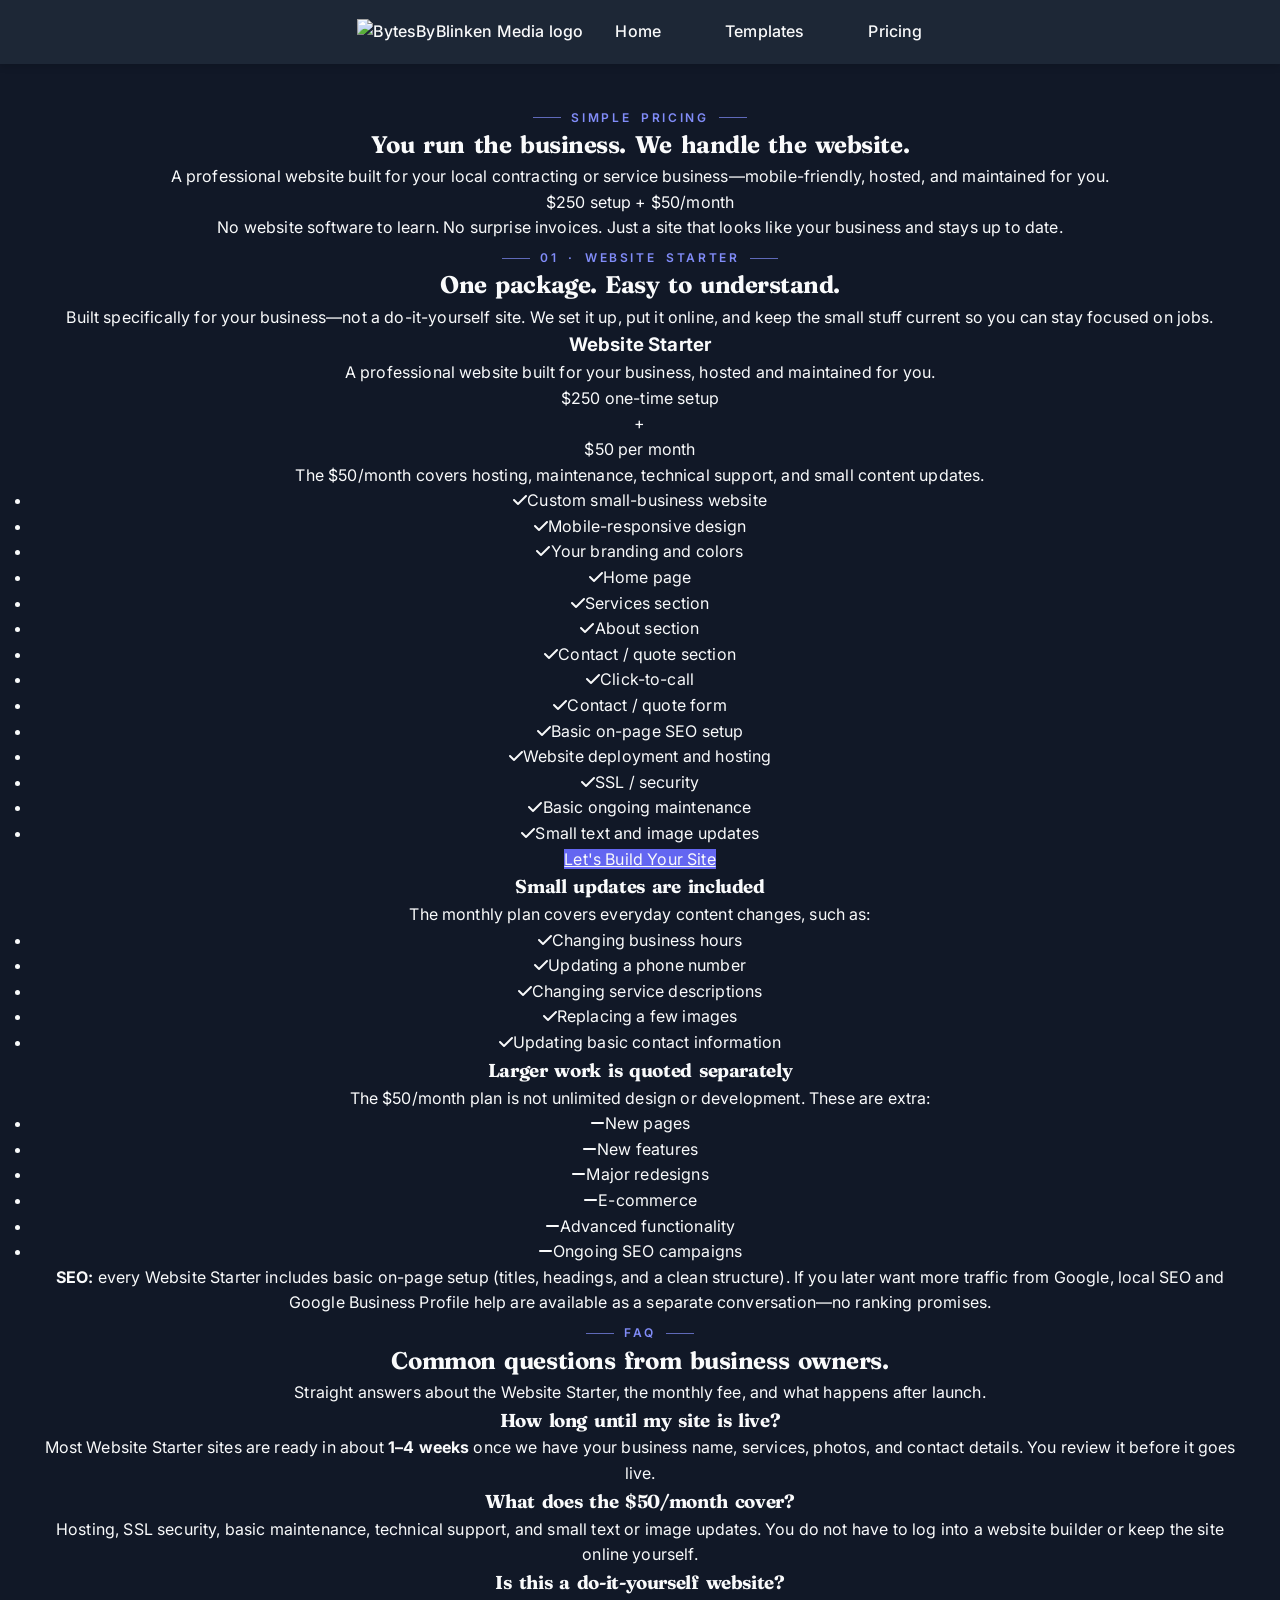
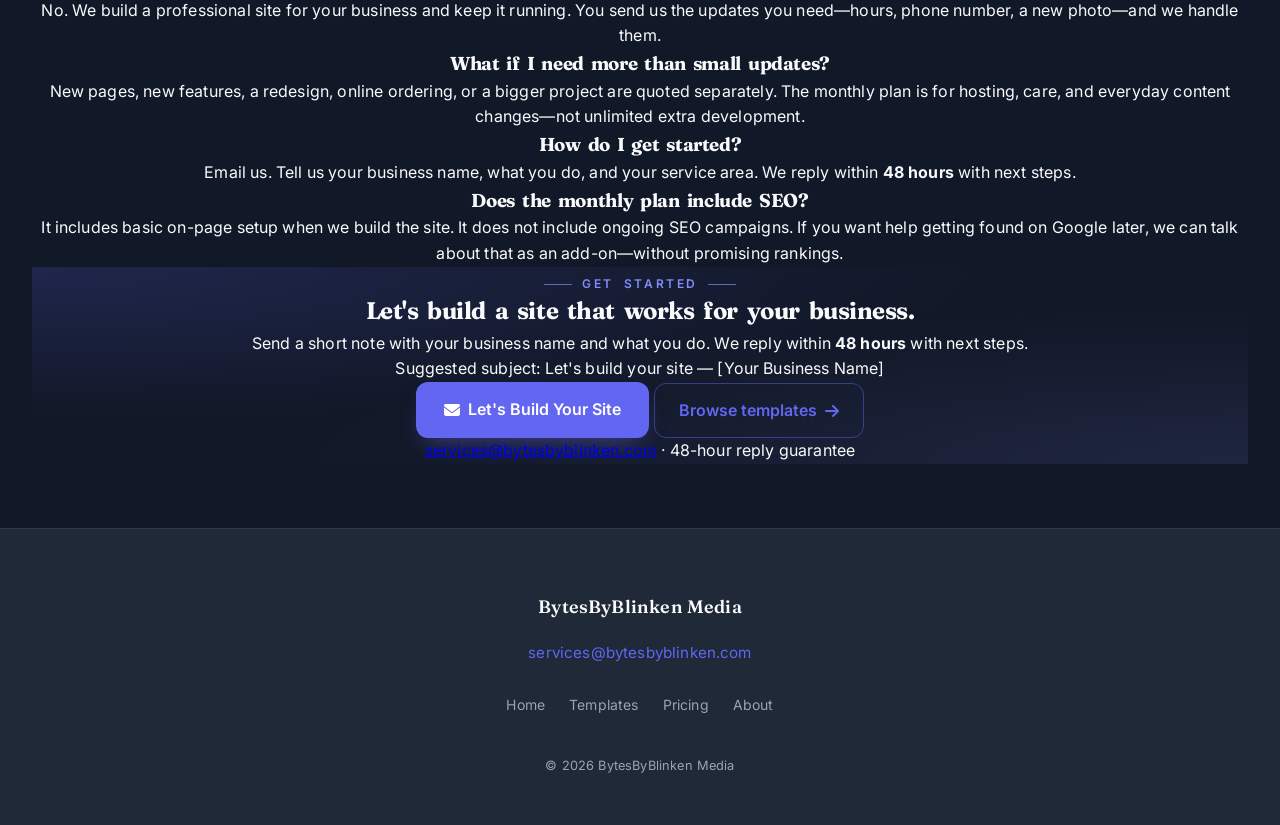
==== commit 95a29e37: "Polish homepage About, client screenshots, and minimal footer. Replace chrome-contaminated work card" ====
--- a/pricing.html
+++ b/pricing.html
@@ -230,7 +230,7 @@
 
                 <div class="bg-secondary/60 rounded-xl p-6 backdrop-blur-sm border border-white/5">
                     <h3 class="font-display text-xl font-semibold text-accent mb-3">How do I get started?</h3>
-                    <p class="text-muted leading-relaxed">Email us. Tell us your business name, what you do, and your service area. We reply within <strong class="text-light font-medium">48 hours</strong> with next steps. Prefer a call? Say so in the email.</p>
+                    <p class="text-muted leading-relaxed">Email us. Tell us your business name, what you do, and your service area. We reply within <strong class="text-light font-medium">48 hours</strong> with next steps.</p>
                 </div>
 
                 <div class="bg-secondary/60 rounded-xl p-6 backdrop-blur-sm border border-white/5">
@@ -264,52 +264,17 @@
         </section>
     </main>
 
-    <footer class="bg-secondary mt-16 py-12 relative overflow-hidden">
-        <div class="absolute top-0 left-0 w-full h-px bg-gradient-to-r from-transparent via-accent to-transparent opacity-50"></div>
-
-        <!-- Footer Wave SVG -->
-        <div class="absolute top-0 left-0 w-full overflow-hidden leading-none transform rotate-180">
-            <svg class="relative block w-full h-12" data-name="Layer 1" xmlns="http://www.w3.org/2000/svg" viewBox="0 0 1200 120" preserveAspectRatio="none">
-                <path d="M321.39,56.44c58-10.79,114.16-30.13,172-41.86,82.39-16.72,168.19-17.73,250.45-.39C823.78,31,906.67,72,985.66,92.83c70.05,18.48,146.53,26.09,214.34,3V0H0V27.35A600.21,600.21,0,0,0,321.39,56.44Z" class="fill-primary"></path>
-            </svg>
-        </div>
-
-        <div class="container mx-auto px-4">
-            <div class="grid md:grid-cols-3 gap-12 items-start mb-8 px-2">
-                <div>
-                    <h3 style="margin: 1rem;" class="text-xl font-bold mb-6 relative">
-                        <span class="text-light relative inline-block">About<br>Us</span>
-                        <span class="absolute -bottom-1 left-0 w-full h-0.5 bg-accent"></span>
-                    </h3>
-                    <p class="text-muted mb-4 leading-relaxed mt-2">BytesByBlinken Media is a professional web design studio based in the <strong class="text-light font-medium">Princeton, TX / DFW</strong> area. We build, host, and maintain websites for small and local service businesses—starting at $250 setup + $50/month. Contact is email-first: we reply within 48 hours and agree on a written scope before kickoff.</p>
-                </div>
-
-                <div class="text-center">
-                    <img id="footer-logo" src="./images/Logo.png" alt="BytesByBlinken Media logo" class="w-24 mx-auto mb-4">
-                    <p class="text-muted">Websites that work as hard as you do</p>
-                </div>
-
-                <div>
-                    <h3 class="text-xl font-bold mb-4 relative">
-                        <span class="text-light relative inline-block">Contact<br>Us</span>
-                        <span class="absolute -bottom-1 left-0 w-full h-0.5 bg-accent"></span>
-                    </h3>
-                    <address class="not-italic text-muted">
-                        <p style="margin: 1rem;" class="mb-2 flex items-center">
-                            <i class="fas fa-envelope mr-3 text-accent"></i>
-                            <a href="mailto:services@bytesbyblinken.com" class="hover:text-accent transition-colors">services@bytesbyblinken.com</a>
-                        </p>
-                        <p style="margin: 1rem;" class="mb-2 flex items-center">
-                            <i class="fas fa-clock mr-3 text-accent"></i>
-                            Response within 48 hours
-                        </p>
-                    </address>
-                </div>
-            </div>
-
-            <div class="border-t border-white/10 pt-6 text-center">
-                <p class="text-muted text-sm">&copy; 2026 BytesByBlinken Media. All rights reserved.</p>
-            </div>
+    <footer class="site-footer">
+        <div class="site-footer-inner">
+            <p class="site-footer-brand">BytesByBlinken Media</p>
+            <a class="site-footer-email" href="mailto:services@bytesbyblinken.com">services@bytesbyblinken.com</a>
+            <nav class="site-footer-nav" aria-label="Footer">
+                <a href="./index.html">Home</a>
+                <a href="./templates.html">Templates</a>
+                <a href="./pricing.html">Pricing</a>
+                <a href="./index.html#about">About</a>
+            </nav>
+            <p class="site-footer-copy">&copy; 2026 BytesByBlinken Media</p>
         </div>
     </footer>
 </body>
--- a/style.css
+++ b/style.css
@@ -33,13 +33,6 @@
     letter-spacing: 0.01em;
 }
 
-#footer-logo {
-    width: 6rem;
-    max-width: 100%;
-    margin-left: auto;
-    margin-right: auto;
-}
-
 #logo {
     width: 15%;
     height: auto;
@@ -227,43 +220,67 @@
     width: 100%;
 }
 
-footer {
+.site-footer {
     background-color: var(--secondary-color);
-    padding: 2rem;
     margin-top: 4rem;
-    border-top: 1px solid var(--border-color);
-    position: relative;
-    overflow: hidden;
-}
-
-footer::before {
-    content: '';
-    position: absolute;
-    top: 0;
-    left: 0;
-    width: 100%;
-    height: 1px;
-    background: linear-gradient(90deg, transparent, var(--accent-color), transparent);
-    opacity: 0.5;
-}
-
-footer div {
+    border-top: 1px solid rgba(255, 255, 255, 0.08);
+    padding: 4rem 1.5rem 3rem;
+}
+
+.site-footer-inner {
+    max-width: 40rem;
+    margin: 0 auto;
+    text-align: center;
     display: flex;
-    justify-content: space-around;
-    align-items: center;
-    max-width: 1400px;
-    margin: 0 auto;
-}
-
-#footer-logo {
-    width: 60px;
-    height: auto;
-    margin: 0 1rem;
-}
-
-footer p {
-    color: #fff;
-    text-align: center;
+    flex-direction: column;
+    align-items: center;
+    gap: 1.25rem;
+}
+
+.site-footer-brand {
+    margin: 0;
+    color: var(--light-color);
+    font-family: 'Fraunces', Georgia, serif;
+    font-size: 1.125rem;
+    font-weight: 600;
+    letter-spacing: 0.01em;
+}
+
+.site-footer-email {
+    color: var(--accent-color);
+    text-decoration: none;
+    font-size: 0.95rem;
+    transition: color 0.2s ease;
+}
+
+.site-footer-email:hover {
+    color: var(--highlight-color);
+}
+
+.site-footer-nav {
+    display: flex;
+    flex-wrap: wrap;
+    justify-content: center;
+    align-items: center;
+    gap: 0.75rem 1.5rem;
+    margin: 0.5rem 0 0;
+}
+
+.site-footer-nav a {
+    color: var(--muted-color);
+    text-decoration: none;
+    font-size: 0.875rem;
+    transition: color 0.2s ease;
+}
+
+.site-footer-nav a:hover {
+    color: var(--light-color);
+}
+
+.site-footer-copy {
+    margin: 1.25rem 0 0;
+    color: var(--muted-color);
+    font-size: 0.8rem;
 }
 
 /* Media Queries */
@@ -294,16 +311,6 @@
     #navbar a {
         font-size: 0.9rem;
         padding: 0.5rem 0.75rem;
-    }
-
-    footer div {
-        flex-direction: column;
-        gap: 1rem;
-        text-align: center;
-    }
-
-    #footer-logo {
-        width: 50px;
     }
 
     .welcome-section,
